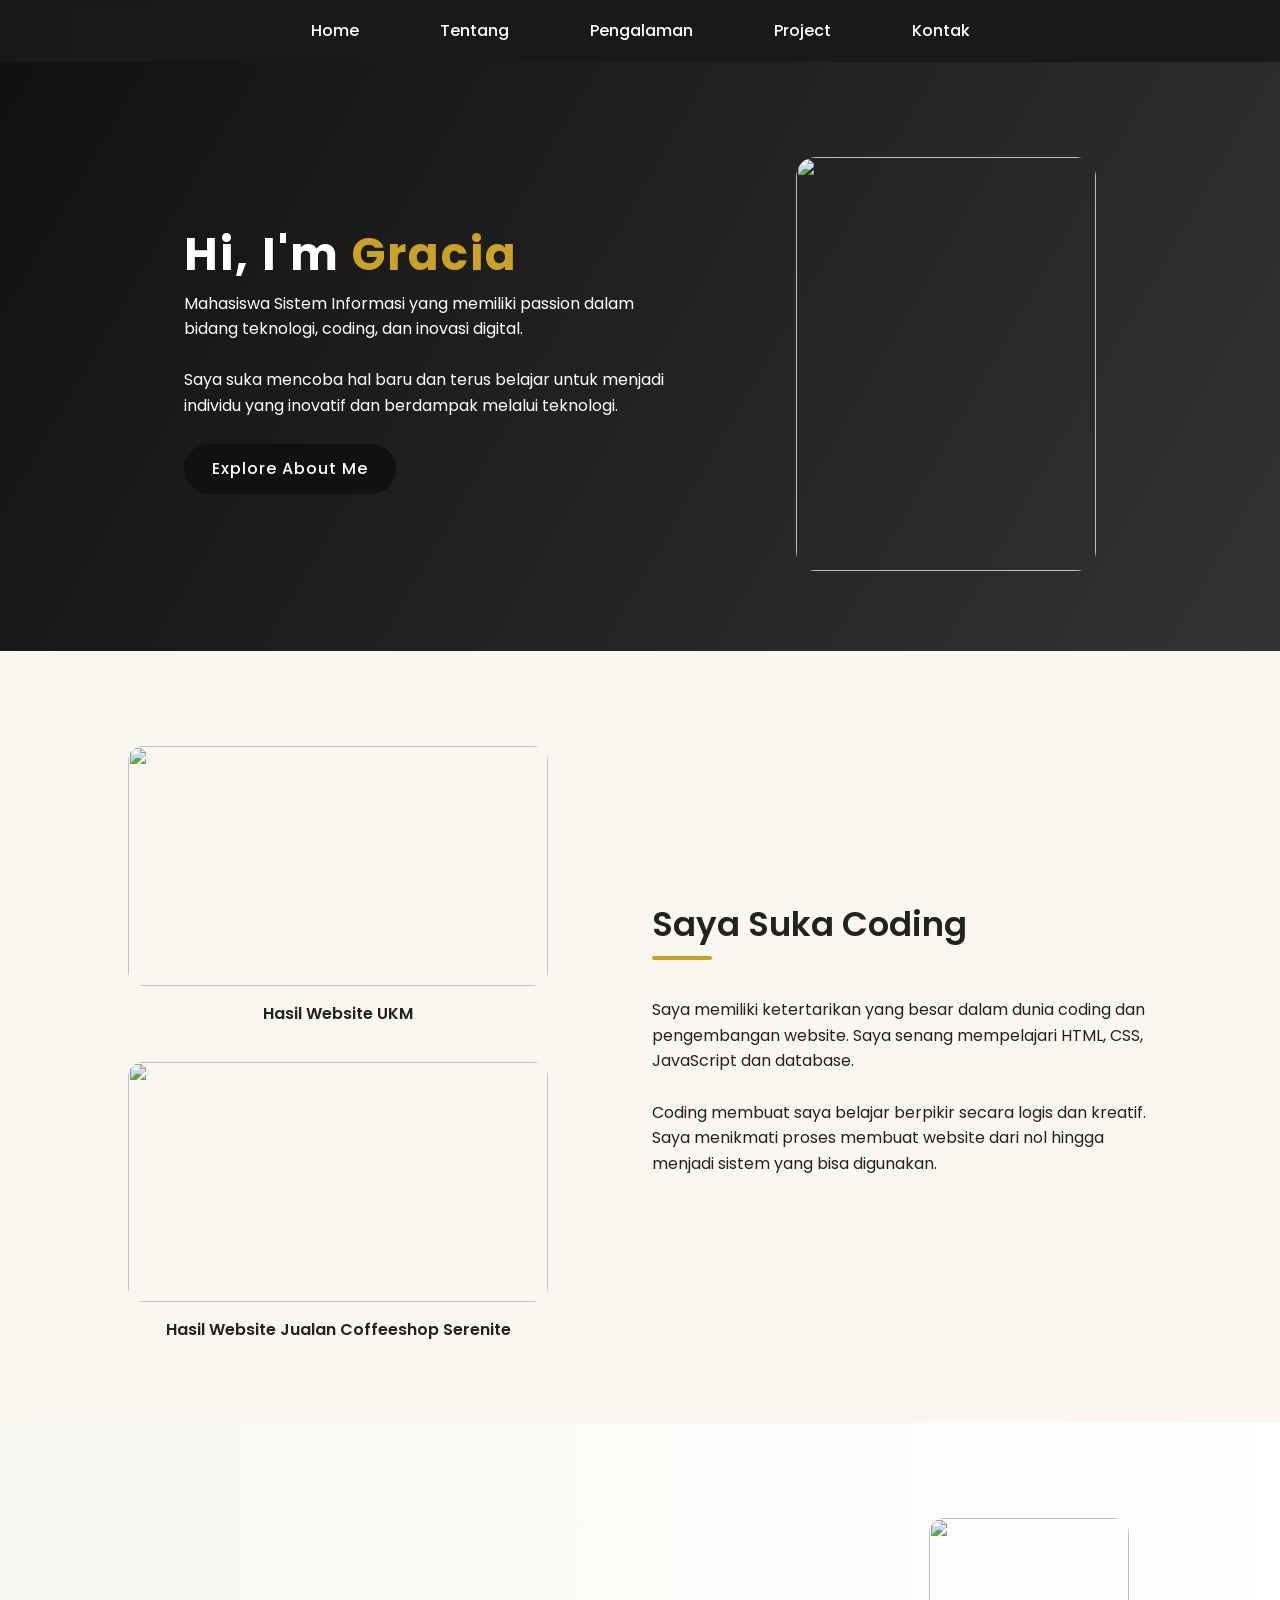
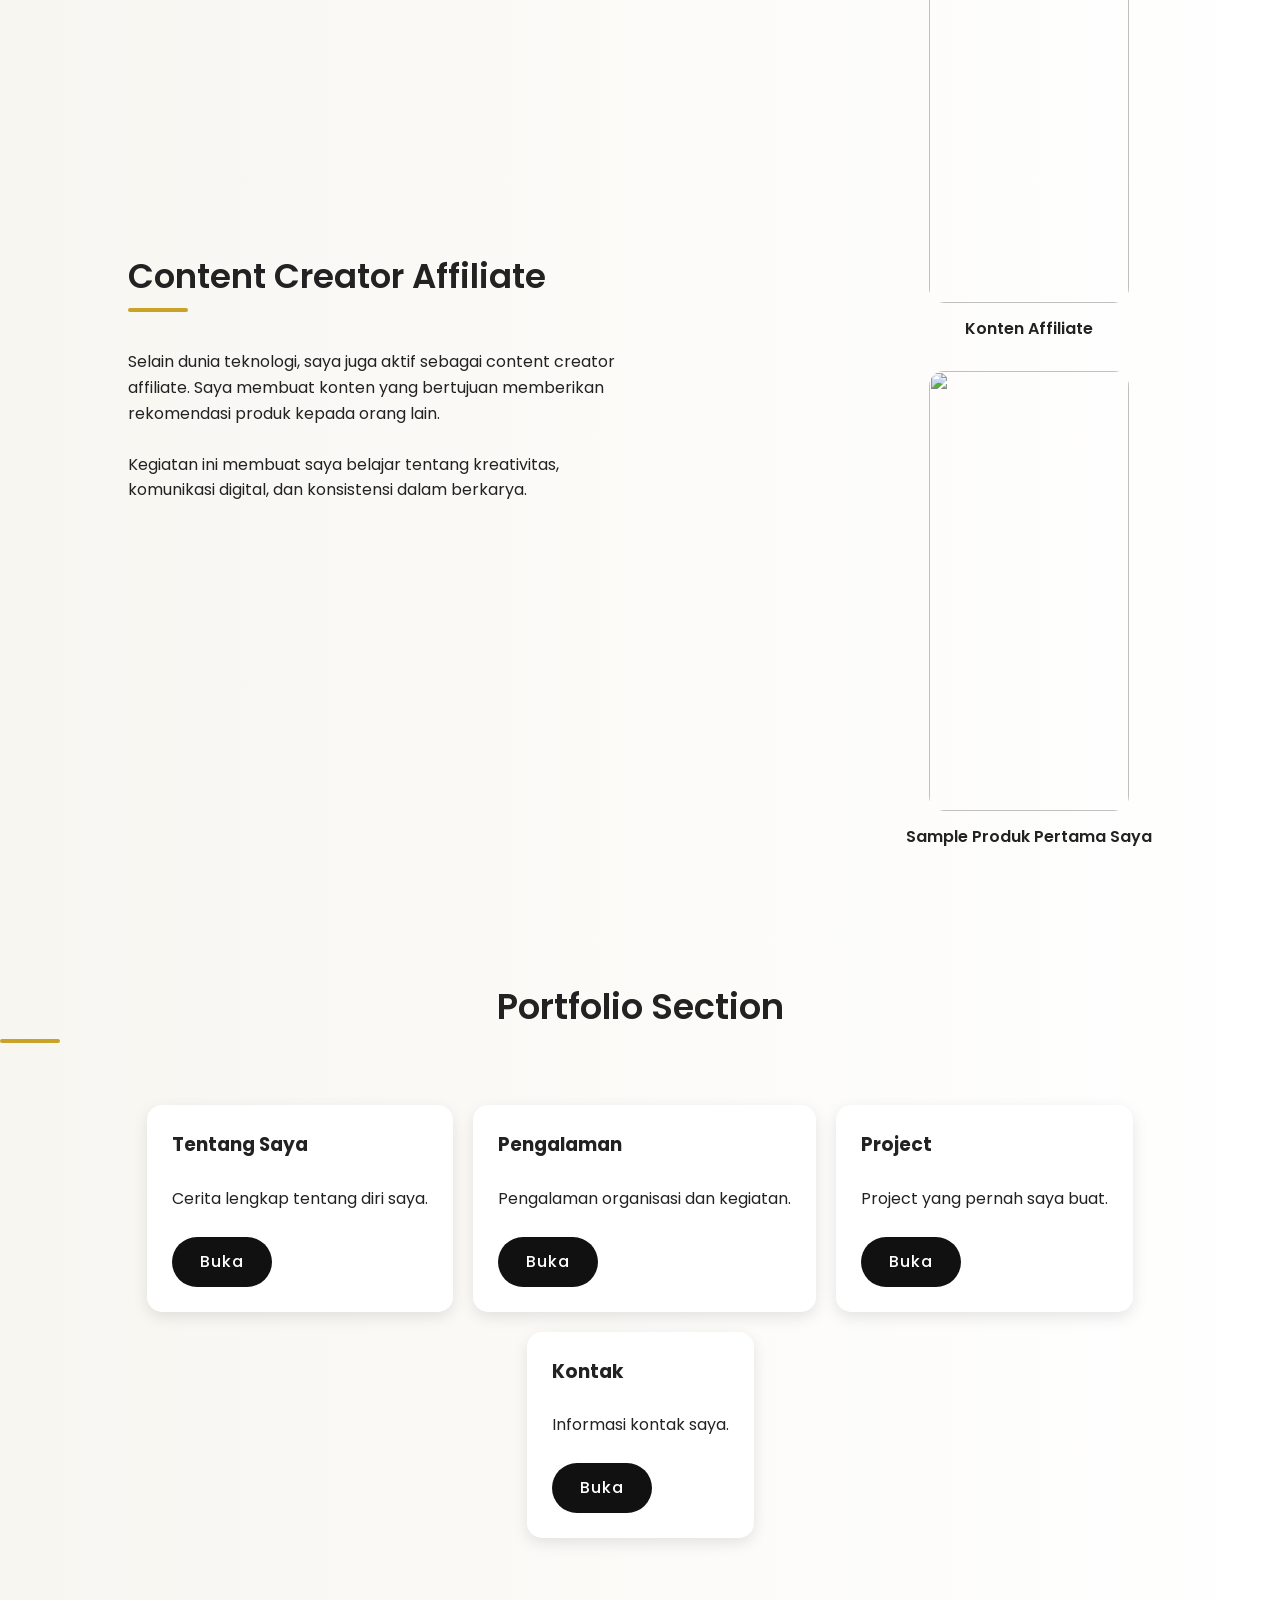
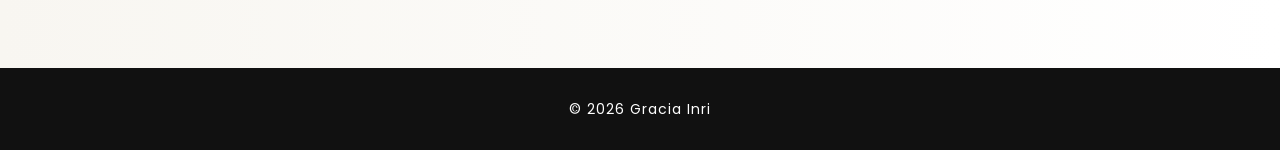
==== index.html @ dec8ecdb "Add files via upload" ====
<!DOCTYPE html>
<html>

<head>

<title>Website Gracia</title>

<link rel="stylesheet" href="style.css">

<link href="https://fonts.googleapis.com/css2?family=Poppins:wght@300;400;600;700&display=swap" rel="stylesheet">

<style>

/* HERO */

.hero{
display:flex;
align-items:center;
justify-content:space-around;
padding:80px 10%;
background:linear-gradient(120deg,#111,#333);
color:white;
flex-wrap:wrap;
}

.hero-text{
max-width:500px;
}

.hero-text h1{
font-size:45px;
}

.hero-text span{
color:#c9a227;
}

.hero img{
width:300px;
border-radius:20px;
transition:0.4s;
}

.hero img:hover{
transform:scale(1.05);
}


/* SECTION */

.section{
display:flex;
align-items:center;
justify-content:space-between;
padding:80px 10%;
flex-wrap:wrap;
gap:40px;
}

.text{
max-width:500px;
}


/* CODING LANDSCAPE */

.coding-images{
display:flex;
flex-direction:column;
gap:20px;
}

.coding-item{
text-align:center;
}

.coding-item img{
width:420px;
height:240px;
object-fit:cover;
border-radius:15px;
transition:0.4s;
}

.coding-item img:hover{
transform:scale(1.05);
}

.coding-item p{
margin-top:8px;
font-weight:600;
}


/* AFFILIATE */

.affiliate-images{
display:flex;
gap:15px;
flex-direction:column;
}

.affiliate-item{
text-align:center;
}

.affiliate-item img{
width:200px;
border-radius:15px;
transition:0.4s;
}

.affiliate-item img:hover{
transform:scale(1.05);
}

.affiliate-item p{
margin-top:5px;
font-weight:600;
}


/* BACKGROUND */

.bg-cream{
background:#faf7f0;
}


/* TITLE */

.title{
text-align:center;
margin-top:50px;
font-size:35px;
}


/* CARD */

.box{
background:white;
padding:25px;
border-radius:15px;
box-shadow:0px 5px 15px rgba(0,0,0,0.1);
transition:0.4s;
}

.box:hover{
transform:translateY(-10px);
box-shadow:0px 20px 30px rgba(0,0,0,0.2);
}


.grid{
display:flex;
gap:20px;
justify-content:center;
padding:50px 10%;
flex-wrap:wrap;
}

</style>

</head>

<body>


<nav>

<ul>

<li><a href="index.html">Home</a></li>

<li><a href="tentang.html">Tentang</a></li>

<li><a href="pengalaman.html">Pengalaman</a></li>

<li><a href="project.html">Project</a></li>

<li><a href="kontak.html">Kontak</a></li>

</ul>

</nav>



<!-- HERO -->

<div class="hero">

<div class="hero-text">

<h1>Hi, I'm <span>Gracia</span></h1>

<p>
Mahasiswa Sistem Informasi yang memiliki passion dalam bidang teknologi, coding, dan inovasi digital.
</p>

<br>

<p>
Saya suka mencoba hal baru dan terus belajar untuk menjadi individu yang inovatif dan berdampak melalui teknologi.
</p>

<br>

<a href="tentang.html" class="btn">
Explore About Me
</a>

</div>

<img src="../../../Users/Os10/AppData/Local/Packages/5319275A.WhatsAppDesktop_cv1g1gvanyjgm/LocalState/sessions/BAE4197A93C067E2C08A8F8840BA51A5AEB6D734/transfers/2026-02/WhatsApp Image 2026-01-10 at 20.44.39.jpeg" width="636" height="414"></div>



<!-- CODING -->

<div class="section bg-cream">

<div class="coding-images">

  <div class="coding-item">
    <img src="../../../Users/Os10/AppData/Local/Packages/5319275A.WhatsAppDesktop_cv1g1gvanyjgm/LocalState/sessions/BAE4197A93C067E2C08A8F8840BA51A5AEB6D734/transfers/2026-09/WhatsApp Image 2026-02-27 at 14.12.07.jpeg" width="450" height="247">
    <p>Hasil Website UKM</p>
</div>
  <div class="coding-item"><img src="../../../Users/Os10/AppData/Local/Packages/5319275A.WhatsAppDesktop_cv1g1gvanyjgm/LocalState/sessions/BAE4197A93C067E2C08A8F8840BA51A5AEB6D734/transfers/2026-09/WhatsApp Image 2026-02-27 at 14.07.13.jpeg" width="1339" height="555">
    <p>Hasil Website Jualan Coffeeshop Serenite</p>
</div></div>


<div class="text">

<h2>Saya Suka Coding</h2>

<br>

<p>
Saya memiliki ketertarikan yang besar dalam dunia coding dan pengembangan website. Saya senang mempelajari HTML, CSS, JavaScript dan database.
</p>

<br>

<p>
Coding membuat saya belajar berpikir secara logis dan kreatif. Saya menikmati proses membuat website dari nol hingga menjadi sistem yang bisa digunakan.
</p>

</div>

</div>



<!-- AFFILIATE -->

<div class="section">

<div class="text">

<h2>Content Creator Affiliate</h2>

<br>

<p>
Selain dunia teknologi, saya juga aktif sebagai content creator affiliate. Saya membuat konten yang bertujuan memberikan rekomendasi produk kepada orang lain.
</p>

<br>

<p>
Kegiatan ini membuat saya belajar tentang kreativitas, komunikasi digital, dan konsistensi dalam berkarya.
</p>

</div>


<div class="affiliate-images">

  <div class="affiliate-item"><img src="../../../Users/Os10/AppData/Local/Packages/5319275A.WhatsAppDesktop_cv1g1gvanyjgm/LocalState/sessions/BAE4197A93C067E2C08A8F8840BA51A5AEB6D734/transfers/2026-09/WhatsApp Image 2026-02-27 at 14.11.18.jpeg" width="720" height="385">
    <p>Konten Affiliate </p>
</div>
  <div class="affiliate-item"><img src="../../../Users/Os10/AppData/Local/Packages/5319275A.WhatsAppDesktop_cv1g1gvanyjgm/LocalState/sessions/BAE4197A93C067E2C08A8F8840BA51A5AEB6D734/transfers/2026-09/WhatsApp Image 2026-02-27 at 14.13.26.jpeg" width="254" height="440">
    <p>Sample Produk Pertama Saya </p>
</div></div>

</div>



<!-- MENU -->

<h2 class="title">
Portfolio Section
</h2>


<div class="grid">


<div class="box">
<h3>Tentang Saya</h3>
<br>
<p>Cerita lengkap tentang diri saya.</p>
<br>
<a href="tentang.html" class="btn">Buka</a>
</div>


<div class="box">
<h3>Pengalaman</h3>
<br>
<p>Pengalaman organisasi dan kegiatan.</p>
<br>
<a href="pengalaman.html" class="btn">Buka</a>
</div>


<div class="box">
<h3>Project</h3>
<br>
<p>Project yang pernah saya buat.</p>
<br>
<a href="project.html" class="btn">Buka</a>
</div>


<div class="box">
<h3>Kontak</h3>
<br>
<p>Informasi kontak saya.</p>
<br>
<a href="kontak.html" class="btn">Buka</a>
</div>


</div>



<footer>
© 2026 Gracia Inri
</footer>


</body>
</html>
---- style.css ----
/* ===============================
   GLOBAL STYLE
=================================*/

*{
margin:0;
padding:0;
box-sizing:border-box;
font-family:'Poppins',sans-serif;
scroll-behavior:smooth;
}

body{
background:linear-gradient(to right,#f8f6f1,#ffffff);
color:#222;
line-height:1.6;
overflow-x:hidden;
}


/* ===============================
   NAVBAR
=================================*/

nav{
background:rgba(0,0,0,0.9);
padding:18px;
position:sticky;
top:0;
z-index:1000;
backdrop-filter:blur(10px);
}

nav ul{
display:flex;
justify-content:center;
gap:45px;
list-style:none;
}

nav a{
color:white;
text-decoration:none;
font-weight:500;
padding:10px 18px;
border-radius:30px;
transition:0.4s;
position:relative;
}


/* Bubble Glow Hover */

nav a:hover{
background:#c9a227;
color:black;
box-shadow:0 0 15px #c9a227;
transform:translateY(-3px);
}


/* ===============================
   BUTTON STYLE
=================================*/

.btn{
display:inline-block;
padding:12px 28px;
background:#111;
color:white;
text-decoration:none;
border-radius:30px;
transition:0.4s;
font-weight:500;
letter-spacing:1px;
}

.btn:hover{
background:#c9a227;
color:black;
box-shadow:0 0 20px #c9a227;
transform:scale(1.05);
}


/* ===============================
   CONTAINER
=================================*/

.container{
padding:80px 10%;
}


/* ===============================
   CARD / BUBBLE STYLE
=================================*/

.card{
background:white;
padding:35px;
border-radius:25px;
margin-top:30px;
box-shadow:0px 8px 20px rgba(0,0,0,0.08);
transition:0.5s;
position:relative;
overflow:hidden;
}


/* Glow Effect */

.card::before{
content:"";
position:absolute;
width:120%;
height:120%;
background:radial-gradient(circle,#c9a22733,transparent 60%);
top:-50%;
left:-50%;
transform:scale(0);
transition:0.5s;
}

.card:hover::before{
transform:scale(1);
}

.card:hover{
transform:translateY(-12px);
box-shadow:0px 20px 35px rgba(0,0,0,0.15);
}


/* ===============================
   SECTION TITLE
=================================*/

h2{
font-size:34px;
margin-bottom:20px;
font-weight:600;
position:relative;
}

h2::after{
content:"";
width:60px;
height:4px;
background:#c9a227;
position:absolute;
left:0;
bottom:-8px;
border-radius:5px;
}


/* ===============================
   IMAGES
=================================*/

img{
margin-top:15px;
border-radius:18px;
transition:0.4s;
}

img:hover{
transform:scale(1.05);
box-shadow:0 15px 30px rgba(0,0,0,0.2);
}


/* ===============================
   GRID BOX (index page)
=================================*/

.box{
background:white;
padding:30px;
border-radius:25px;
box-shadow:0px 10px 25px rgba(0,0,0,0.08);
transition:0.5s;
position:relative;
overflow:hidden;
}

.box::before{
content:"";
position:absolute;
width:200%;
height:200%;
background:radial-gradient(circle,#c9a22722,transparent 60%);
top:-80%;
left:-80%;
transform:scale(0);
transition:0.5s;
}

.box:hover::before{
transform:scale(1);
}

.box:hover{
transform:translateY(-10px);
box-shadow:0px 20px 40px rgba(0,0,0,0.15);
}


/* ===============================
   HERO TEXT EFFECT
=================================*/

.hero-text h1{
font-size:50px;
font-weight:700;
letter-spacing:2px;
}

.hero-text span{
color:#c9a227;
}


/* ===============================
   FOOTER
=================================*/

footer{
margin-top:80px;
background:#111;
color:white;
text-align:center;
padding:30px;
font-size:14px;
letter-spacing:1px;
}


/* ===============================
   SCROLL ANIMATION
=================================*/

.card, .box, .section, img{
animation:fadeUp 1s ease forwards;
opacity:0;
}

@keyframes fadeUp{
from{
transform:translateY(30px);
opacity:0;
}
to{
transform:translateY(0);
opacity:1;
}
}


/* ===============================
   RESPONSIVE
=================================*/

@media(max-width:768px){

nav ul{
gap:20px;
flex-wrap:wrap;
}

.container{
padding:60px 5%;
}

.hero{
flex-direction:column;
text-align:center;
}

.section{
flex-direction:column;
text-align:center;
}

.section img{
margin-top:20px;
}

}
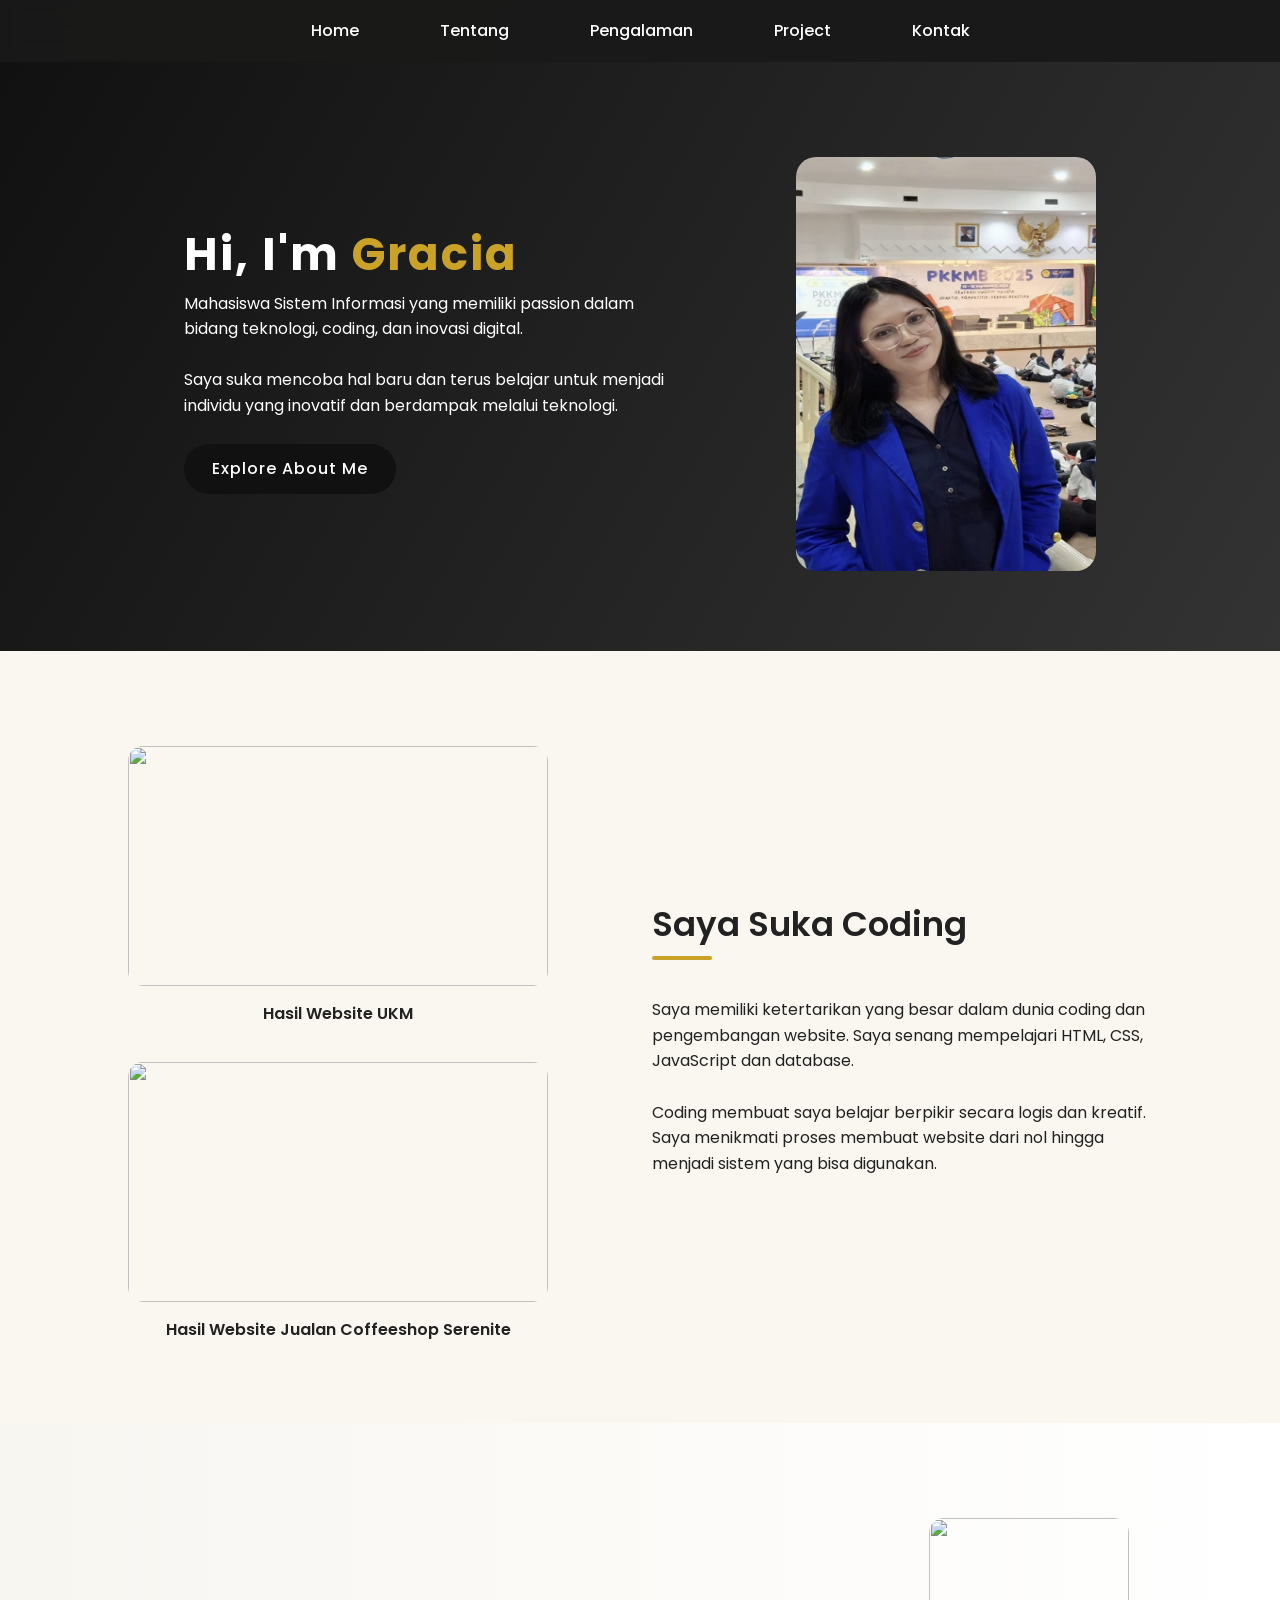
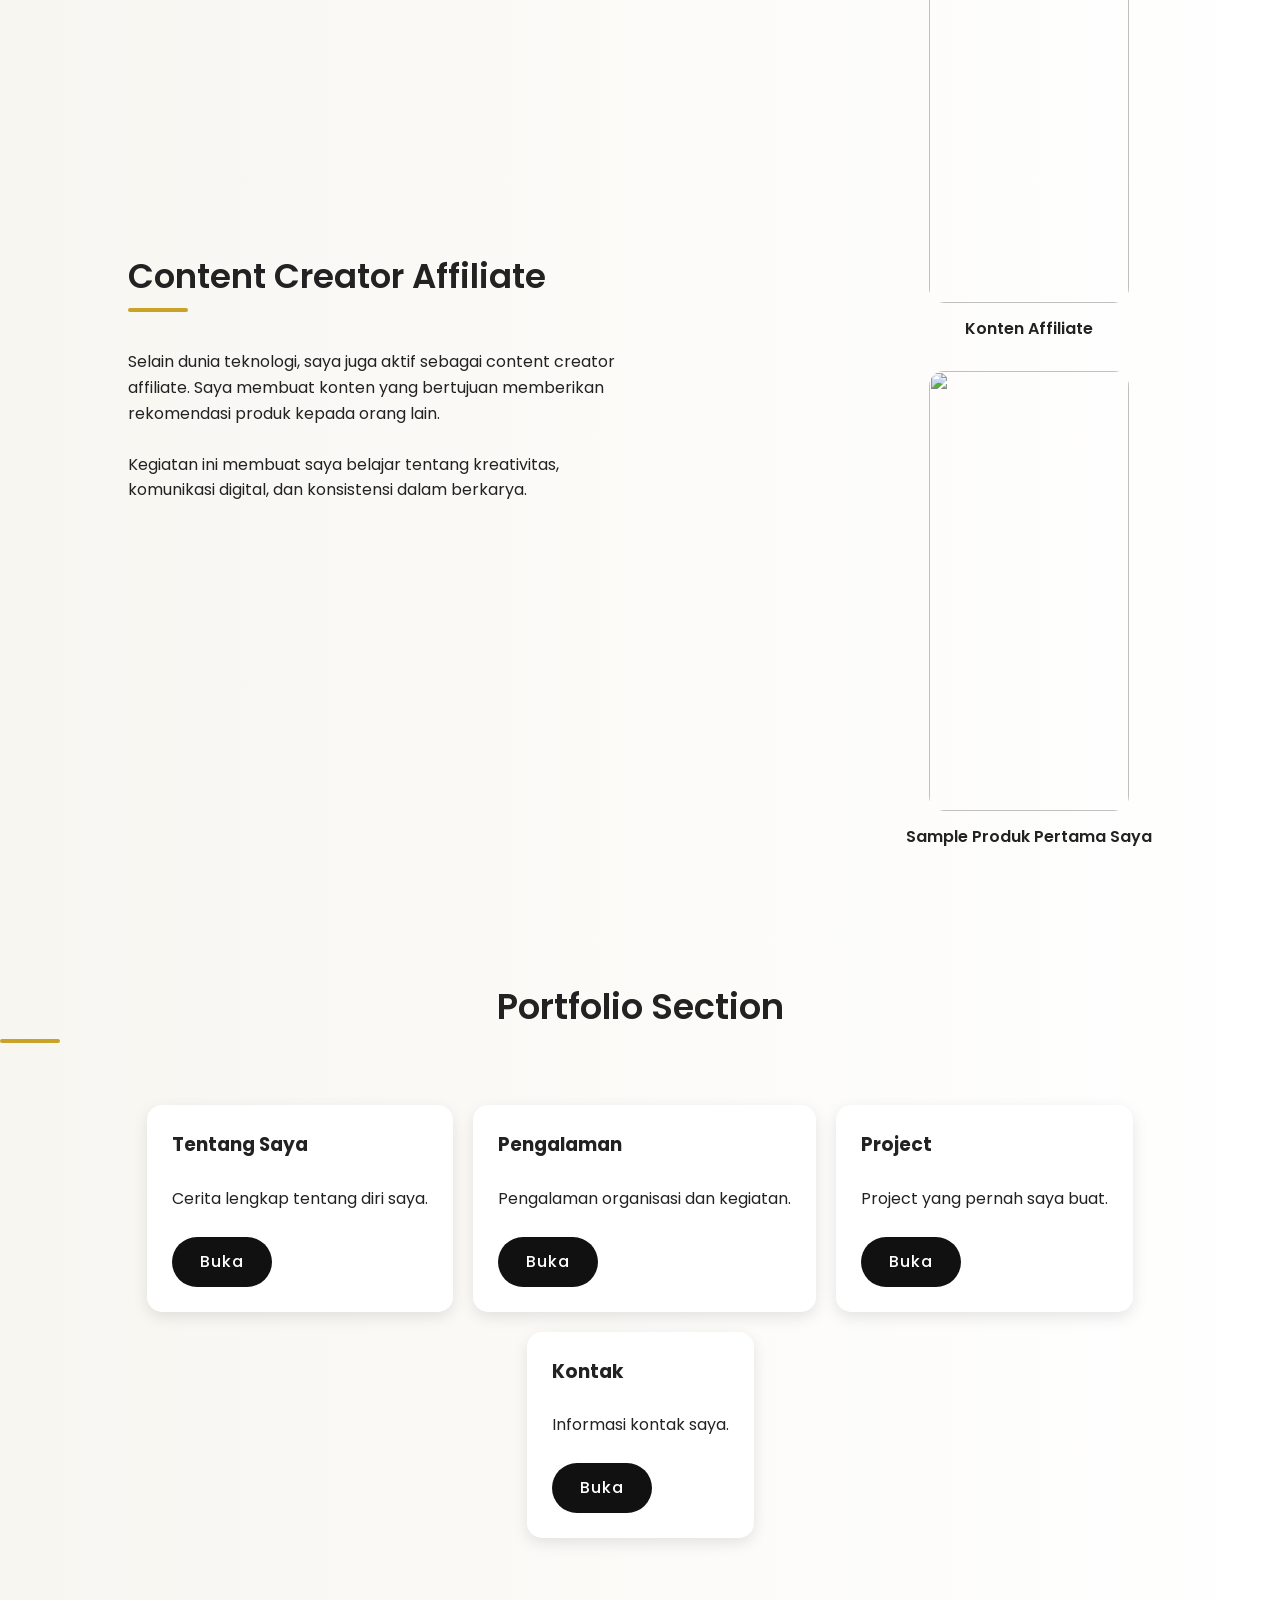
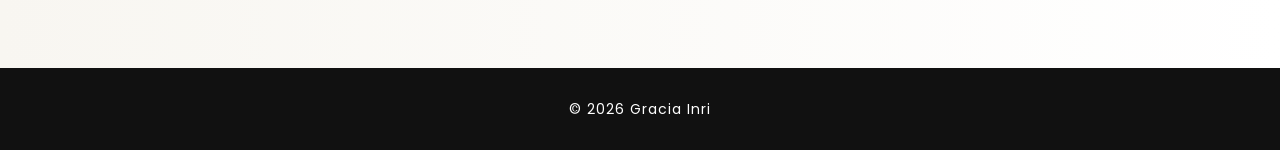
==== commit f08b3b16: "Update index.html" ====
--- a/index.html
+++ b/index.html
@@ -160,8 +160,15 @@
 flex-wrap:wrap;
 }
 
+.hero1 {display:flex;
+align-items:center;
+justify-content:space-around;
+padding:80px 10%;
+background:linear-gradient(120deg,#111,#333);
+color:white;
+flex-wrap:wrap;
+}
 </style>
-
 </head>
 
 <body>
@@ -213,7 +220,7 @@
 
 </div>
 
-<img src="../../../Users/Os10/AppData/Local/Packages/5319275A.WhatsAppDesktop_cv1g1gvanyjgm/LocalState/sessions/BAE4197A93C067E2C08A8F8840BA51A5AEB6D734/transfers/2026-02/WhatsApp Image 2026-01-10 at 20.44.39.jpeg" width="636" height="414"></div>
+<img src="gambar5.jpeg" width="636" height="414"></div>
 
 
 
@@ -346,4 +353,4 @@
 
 
 </body>
-</html>+</html>
